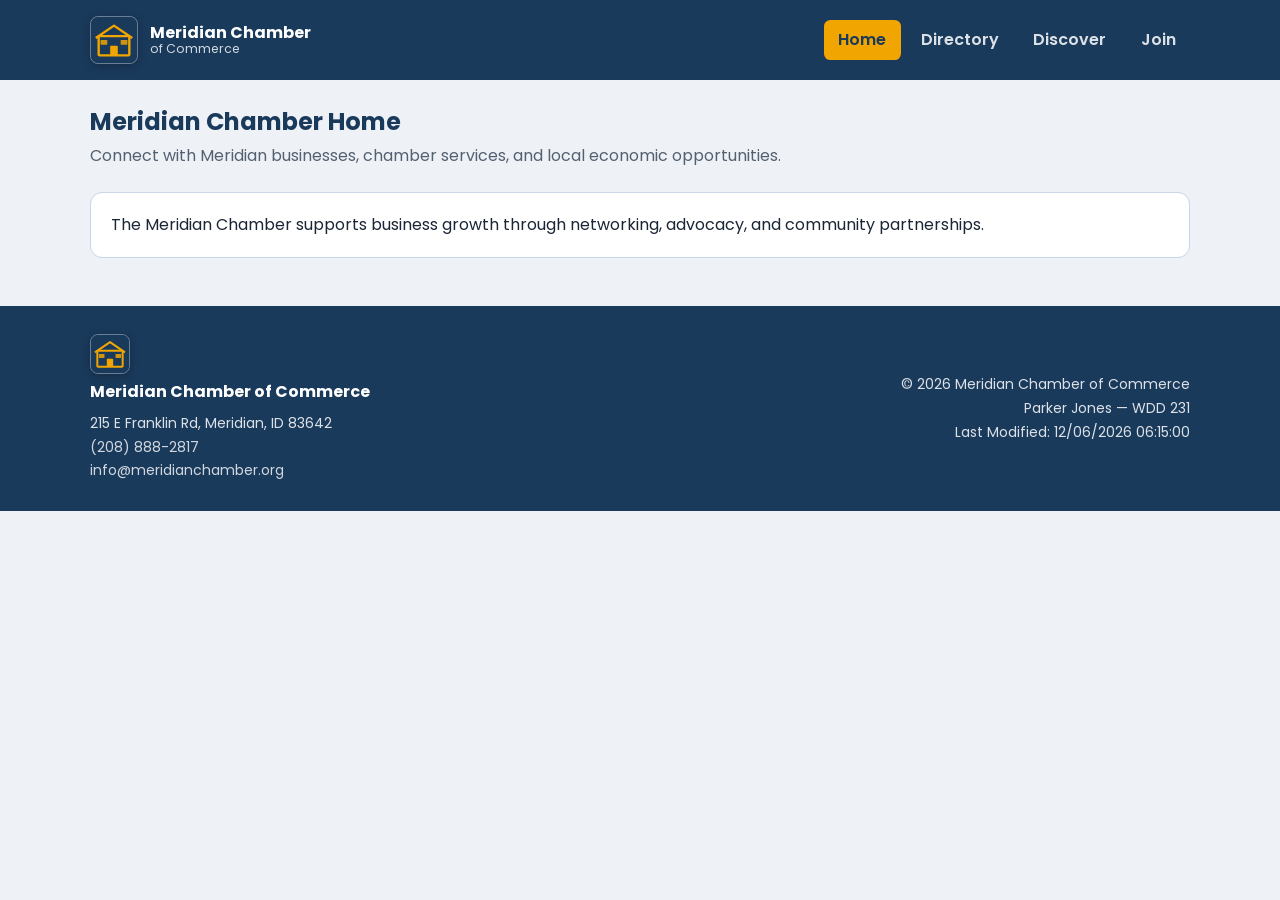
==== chamber/index.html @ 74eb2efd "Ready for submission" ====
<!DOCTYPE html>
<html lang="en">
<head>
	<meta charset="UTF-8">
	<meta name="viewport" content="width=device-width, initial-scale=1.0">
	<meta name="description" content="Meridian Chamber of Commerce home page for local business support, resources, and community engagement.">
	<meta name="author" content="Parker Jones">
	<title>Home | Meridian Chamber of Commerce</title>
	<link rel="icon" href="images/chamber-logo.svg" type="image/svg+xml">
	<link rel="preconnect" href="https://fonts.googleapis.com">
	<link rel="preconnect" href="https://fonts.gstatic.com" crossorigin>
	<link href="https://fonts.googleapis.com/css2?family=Poppins:wght@400;600;700&display=swap" rel="stylesheet">
	<link rel="stylesheet" href="styles/normalize.css">
	<link rel="stylesheet" href="styles/small.css">
	<link rel="stylesheet" href="styles/larger.css">
	<script src="scripts/navigation.js" defer></script>
	<script src="scripts/date.js" defer></script>
</head>
<body>
	<header>
		<div class="wrapper header-bar">
			<div class="brand">
				<img src="images/chamber-logo.svg" alt="Meridian Chamber of Commerce logo" width="48" height="48">
				<div class="brand-text">
					<span class="brand-name">Meridian Chamber</span>
					<span class="brand-sub">of Commerce</span>
				</div>
			</div>
			<button id="menuButton" aria-expanded="false" aria-controls="primaryNav" aria-label="Open site navigation">&#9776;</button>
			<nav aria-label="Primary navigation">
				<ul id="primaryNav">
					<li><a href="index.html" class="active">Home</a></li>
					<li><a href="directory.html">Directory</a></li>
					<li><a href="discover.html">Discover</a></li>
					<li><a href="join.html">Join</a></li>
				</ul>
			</nav>
		</div>
	</header>

	<main class="wrapper">
		<section class="directory-intro">
			<h1>Meridian Chamber Home</h1>
			<p>Connect with Meridian businesses, chamber services, and local economic opportunities.</p>
		</section>

		<section class="content-panel">
			<p>The Meridian Chamber supports business growth through networking, advocacy, and community partnerships.</p>
		</section>
	</main>

	<footer>
		<div class="wrapper footer-content">
			<div class="footer-chamber">
				<img src="images/chamber-logo.svg" alt="Meridian Chamber of Commerce" width="40" height="40">
				<p class="footer-chamber-name">Meridian Chamber of Commerce</p>
				<address>
					<p>215 E Franklin Rd, Meridian, ID 83642</p>
					<p><a href="tel:+12088882817">(208) 888-2817</a></p>
					<p><a href="mailto:info@meridianchamber.org">info@meridianchamber.org</a></p>
				</address>
			</div>

			<div class="footer-meta">
				<p>&copy; <span id="currentyear"></span> Meridian Chamber of Commerce</p>
				<p>Parker Jones &mdash; WDD 231</p>
				<p id="lastModified"></p>
			</div>
		</div>
	</footer>
</body>
</html>
---- chamber/styles/small.css ----
/* Chamber base styles */

/* Color variables */
:root {
	--color-bg:        #eef2f7;
	--color-surface:   #ffffff;
	--color-text:      #1a2535;
	--color-muted:     #546070;
	--color-primary:   #1a3a5c;   /* dark navy  */
	--color-secondary: #2e6da4;   /* medium blue */
	--color-accent:    #f0a500;   /* gold        */
	--color-accent-bg: #fff8e6;
	--color-border:    #c8d6e5;
	--color-silver:    #44576c;
	--color-gold-text: #7a5600;
	--color-white:     #ffffff;
	--color-white-85:  #ffffffd9;
	--color-white-80:  #ffffffcc;
	--color-white-40:  #ffffff66;
	--color-white-35:  #ffffff59;
	--color-white-10:  #ffffff1a;
	--color-black-25:  #00000040;
}

/* Base styles */
body {
	font-family: "Poppins", Arial, sans-serif;
	color: var(--color-text);
	background-color: var(--color-bg);
	line-height: 1.5;
}

a {
	color: var(--color-secondary);
}

a:hover,
a:focus-visible {
	color: var(--color-primary);
}

.wrapper {
	width: min(1100px, 100% - 2rem);
	margin-inline: auto;
}

/* Header */
header {
	background: var(--color-primary);
	color: var(--color-white);
	position: sticky;
	top: 0;
	z-index: 10;
}

.header-bar {
	display: flex;
	align-items: center;
	justify-content: space-between;
	gap: 1rem;
	padding: 0.75rem 0;
}

/* Brand */
.brand {
	display: flex;
	align-items: center;
	gap: 0.75rem;
	color: inherit;
	text-decoration: none;
}

.brand img {
	width: 48px;
	height: 48px;
	flex-shrink: 0;
	border: 1px solid var(--color-white-35);
	border-radius: 0.5rem;
	box-shadow: 0 2px 8px var(--color-black-25);
}

.brand-text {
	display: flex;
	flex-direction: column;
	line-height: 1.2;
}

.brand-name {
	font-weight: 700;
	font-size: 1rem;
}

.brand-sub {
	font-size: 0.78rem;
	opacity: 0.8;
}

/* Menu button */
#menuButton {
	border: 1px solid var(--color-white-40);
	background: #00000000;
	color: var(--color-white);
	font-size: 1.25rem;
	width: 44px;
	height: 44px;
	border-radius: 0.5rem;
	cursor: pointer;
	flex-shrink: 0;
}

/* Navigation */
nav ul {
	display: none;
	flex-direction: column;
	background: var(--color-primary);
}

nav ul.open {
	display: flex;
}

nav a {
	display: block;
	text-decoration: none;
	padding: 0.75rem 1rem;
	font-weight: 600;
	color: var(--color-white-85);
	border-top: 1px solid var(--color-white-10);
}

nav a:hover,
nav a:focus-visible {
	background: var(--color-secondary);
	color: var(--color-white);
}

nav a.active {
	background: var(--color-accent);
	color: var(--color-primary);
}

/* Main */
main {
	padding-block: 1.5rem 3rem;
}

h1,
h2,
h3 {
	color: var(--color-primary);
}

/* Directory intro */
.directory-intro {
	margin-bottom: 1.5rem;
}

.directory-intro h1 {
	margin-bottom: 0.25rem;
}

.directory-intro p {
	color: var(--color-muted);
	margin-bottom: 1rem;
}

/* Content panel */
.content-panel {
	background: var(--color-surface);
	border: 1px solid var(--color-border);
	border-radius: 0.75rem;
	padding: 1.25rem;
}

.content-panel h2 {
	margin: 0 0 0.75rem;
}

.content-panel p {
	margin: 0;
}

.content-panel p + p {
	margin-top: 0.75rem;
}

/* View toggle */
.view-toggle {
	display: flex;
	gap: 0.5rem;
}

.view-toggle button {
	display: inline-flex;
	align-items: center;
	gap: 0.4rem;
	padding: 0.45rem 1rem;
	border: 2px solid var(--color-primary);
	border-radius: 0.4rem;
	background: var(--color-surface);
	color: var(--color-primary);
	font-weight: 600;
	font-size: 0.875rem;
}

.view-toggle button:hover,
.view-toggle button:focus-visible {
	background: var(--color-bg);
}

.view-toggle button.active {
	background: var(--color-primary);
	color: var(--color-white);
}

/* Grid view */
#memberCards.grid-view {
	display: grid;
	grid-template-columns: 1fr;
	gap: 1.25rem;
}

.member-card {
	background: var(--color-surface);
	border: 1px solid var(--color-border);
	border-radius: 0.75rem;
	padding: 1.25rem;
	display: flex;
	flex-direction: column;
	gap: 0.4rem;
}

.member-card img {
	width: 100%;
	height: 130px;
	object-fit: contain;
	border-radius: 0.5rem;
	border: 1px solid var(--color-border);
	background: #f4f7fb;
	padding: 0.75rem;
	margin-bottom: 0.4rem;
}

.member-card h3 {
	font-size: 1rem;
	margin: 0;
}

.member-address,
.member-phone {
	font-size: 0.875rem;
	color: var(--color-muted);
	margin: 0;
}

.member-card a {
	font-size: 0.875rem;
	word-break: break-all;
}

.member-desc {
	font-size: 0.8rem;
	color: var(--color-muted);
	margin: 0;
	line-height: 1.4;
}

/* Membership badge */
.membership-badge {
	display: inline-block;
	padding: 0.2rem 0.65rem;
	border-radius: 999px;
	font-size: 0.72rem;
	font-weight: 700;
	text-transform: uppercase;
	letter-spacing: 0.06em;
	align-self: flex-start;
	margin-top: auto;
	padding-top: 0.75rem;
}

.level-1 {
	background: #e8f5e9;
	color: #2b6b2f;
	border: 1px solid #a5d6a7;
}

.level-2 {
	background: #eceff3;
	color: var(--color-silver);
	border: 1px solid var(--color-silver);
}

.level-3 {
	background: var(--color-accent-bg);
	color: var(--color-gold-text);
	border: 1px solid #deb94a;
}

/* List view */
#memberCards.list-view {
	display: flex;
	flex-direction: column;
	gap: 0.6rem;
}

#memberCards.list-view .member-card {
	flex-direction: row;
	align-items: center;
	flex-wrap: wrap;
	gap: 0.75rem 1.25rem;
	padding: 0.875rem 1rem;
	border-radius: 0.5rem;
}

#memberCards.list-view .member-card img {
	display: none;
}

#memberCards.list-view .member-card h3 {
	flex: 1 1 160px;
	font-size: 0.95rem;
}

#memberCards.list-view .member-address,
#memberCards.list-view .member-phone {
	flex: 1 1 140px;
}

#memberCards.list-view .member-card a {
	flex: 1 1 140px;
}

#memberCards.list-view .membership-badge {
	align-self: center;
	margin-top: 0;
	padding-top: 0.2rem;
}

/* Load error */
.load-error {
	color: #b00020;
	font-weight: 600;
	padding: 1rem;
}

/* Footer */
footer {
	background: var(--color-primary);
	color: var(--color-white-85);
}

.footer-content {
	padding: 1.75rem 0;
	display: grid;
	gap: 1.25rem;
	text-align: center;
}

.footer-chamber {
	display: flex;
	flex-direction: column;
	align-items: center;
	gap: 0.4rem;
}

.footer-chamber img {
	filter: none;
	opacity: 1;
	border: 1px solid var(--color-white-35);
	border-radius: 0.5rem;
	box-shadow: 0 2px 8px var(--color-black-25);
}

.footer-chamber-name {
	font-weight: 700;
	color: var(--color-white);
	margin: 0;
}

footer address p {
	margin: 0.15rem 0;
	font-size: 0.875rem;
}

footer a {
	color: var(--color-white-80);
	text-decoration: none;
}

footer a:hover,
footer a:focus-visible {
	color: var(--color-accent);
}

.footer-meta {
	font-size: 0.875rem;
	display: flex;
	flex-direction: column;
	gap: 0.2rem;
}

.footer-meta p {
	margin: 0;
}
---- chamber/styles/larger.css ----
/* Chamber wider-screen styles */

@media (min-width: 48rem) {

	/* Desktop navigation */
	#menuButton {
		display: none;
	}

	nav ul,
	nav ul.open {
		display: flex;
		flex-direction: row;
		gap: 0.35rem;
		align-items: center;
	}

	nav a {
		border-top: none;
		border-radius: 0.4rem;
		padding: 0.5rem 0.9rem;
	}

	.header-bar {
		padding: 1rem 0;
	}

	/* Two-column grid */
	#memberCards.grid-view {
		grid-template-columns: repeat(2, 1fr);
	}

	/* Footer layout */
	.footer-content {
		grid-template-columns: 1fr 1fr;
		text-align: left;
		align-items: start;
	}

	.footer-chamber {
		align-items: flex-start;
	}

	.footer-meta {
		text-align: right;
		justify-self: end;
		align-self: center;
	}
}

@media (min-width: 64rem) {

	/* Three-column grid */
	#memberCards.grid-view {
		grid-template-columns: repeat(3, 1fr);
	}
}
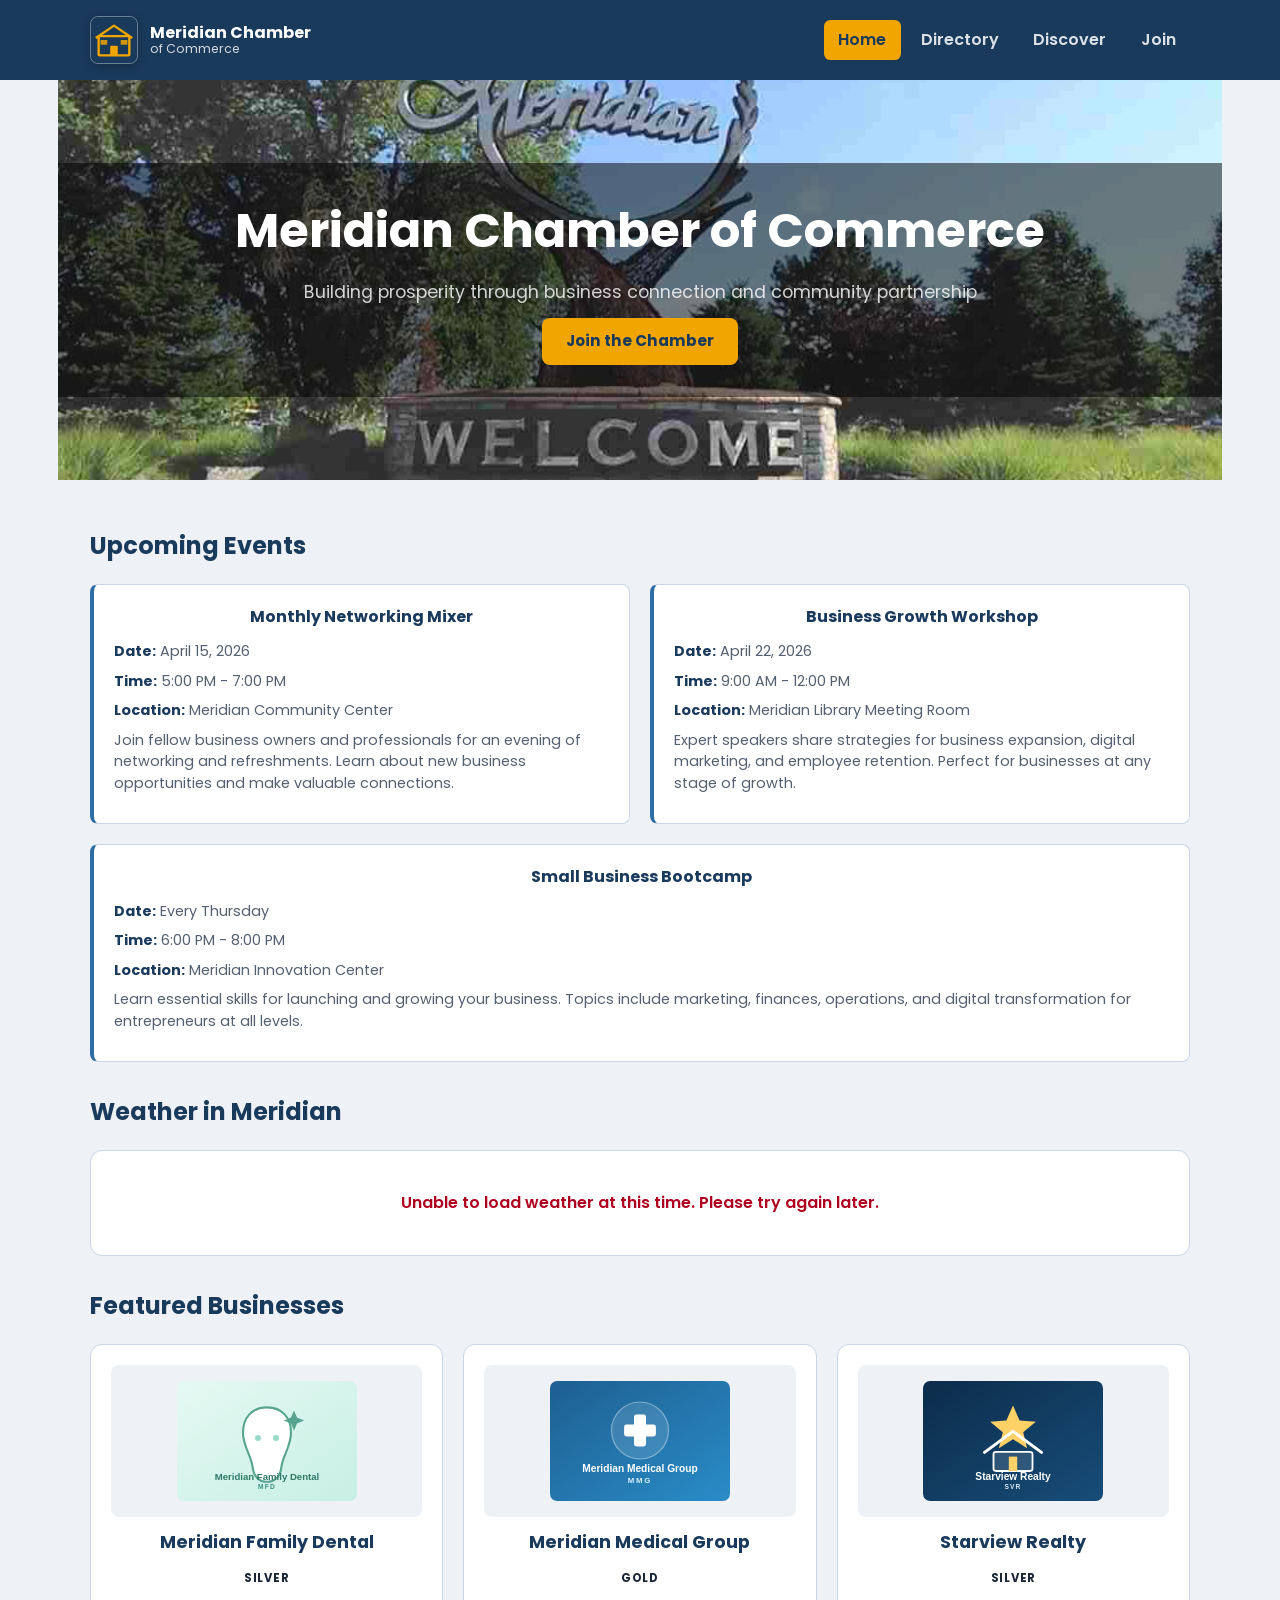
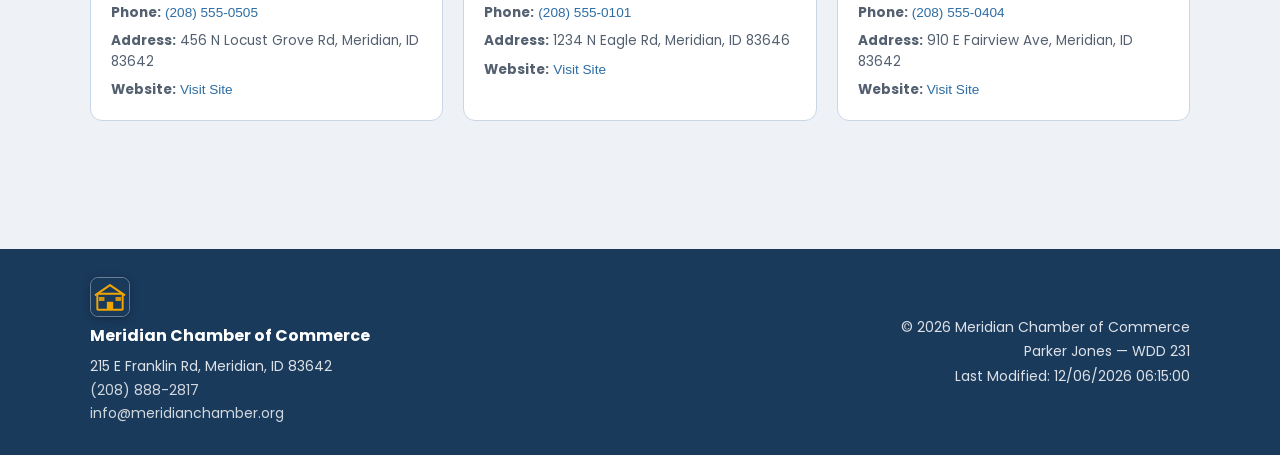
==== commit 059f1f71: "Chamber project ready for upload and audit checks" ====
--- a/chamber/index.html
+++ b/chamber/index.html
@@ -3,8 +3,14 @@
 <head>
 	<meta charset="UTF-8">
 	<meta name="viewport" content="width=device-width, initial-scale=1.0">
-	<meta name="description" content="Meridian Chamber of Commerce home page for local business support, resources, and community engagement.">
+	<meta name="description" content="Welcome to the Meridian Chamber of Commerce. Discover local opportunities, connect with businesses, and stay updated with events and weather in Meridian, Idaho.">
 	<meta name="author" content="Parker Jones">
+
+	<meta property="og:title" content="Home | Meridian Chamber of Commerce">
+	<meta property="og:description" content="Welcome to the Meridian Chamber of Commerce. Discover local opportunities, connect with businesses, and stay updated with events and weather.">
+	<meta property="og:image" content="https://aparkerjones.github.io/wdd231/chamber/images/chamber-og.jpg">
+	<meta property="og:url" content="https://aparkerjones.github.io/wdd231/chamber/index.html">
+
 	<title>Home | Meridian Chamber of Commerce</title>
 	<link rel="icon" href="images/chamber-logo.svg" type="image/svg+xml">
 	<link rel="preconnect" href="https://fonts.googleapis.com">
@@ -15,6 +21,7 @@
 	<link rel="stylesheet" href="styles/larger.css">
 	<script src="scripts/navigation.js" defer></script>
 	<script src="scripts/date.js" defer></script>
+	<script src="scripts/home.js" defer></script>
 </head>
 <body>
 	<header>
@@ -39,18 +46,69 @@
 	</header>
 
 	<main class="wrapper">
-		<section class="directory-intro">
-			<h1>Meridian Chamber Home</h1>
-			<p>Connect with Meridian businesses, chamber services, and local economic opportunities.</p>
+		<!-- Hero Image -->
+		<section class="hero" aria-label="Welcome banner">
+			<img src="images/chamber-og.jpg" alt="Meridian, Idaho community" class="hero-image">
+			<div class="hero-content">
+				<h1>Meridian Chamber of Commerce</h1>
+				<p>Building prosperity through business connection and community partnership</p>
+				<a href="join.html" class="cta-button">Join the Chamber</a>
+			</div>
 		</section>
 
-		<section class="content-panel">
-			<p>The Meridian Chamber supports business growth through networking, advocacy, and community partnerships.</p>
+		<!-- Current Events -->
+		<section class="events" aria-label="Upcoming events">
+			<h2>Upcoming Events</h2>
+			<div id="eventsList" class="events-list">
+				<article class="event-card">
+					<h3>Monthly Networking Mixer</h3>
+					<p><strong>Date:</strong> April 15, 2026</p>
+					<p><strong>Time:</strong> 5:00 PM - 7:00 PM</p>
+					<p><strong>Location:</strong> Meridian Community Center</p>
+					<p>Join fellow business owners and professionals for an evening of networking and refreshments. Learn about new business opportunities and make valuable connections.</p>
+				</article>
+				<article class="event-card">
+					<h3>Business Growth Workshop</h3>
+					<p><strong>Date:</strong> April 22, 2026</p>
+					<p><strong>Time:</strong> 9:00 AM - 12:00 PM</p>
+					<p><strong>Location:</strong> Meridian Library Meeting Room</p>
+					<p>Expert speakers share strategies for business expansion, digital marketing, and employee retention. Perfect for businesses at any stage of growth.</p>
+				</article>
+				<article class="event-card">
+					<h3>Small Business Bootcamp</h3>
+					<p><strong>Date:</strong> Every Thursday</p>
+					<p><strong>Time:</strong> 6:00 PM - 8:00 PM</p>
+					<p><strong>Location:</strong> Meridian Innovation Center</p>
+					<p>Learn essential skills for launching and growing your business. Topics include marketing, finances, operations, and digital transformation for entrepreneurs at all levels.</p>
+				</article>
+			</div>
+		</section>
+
+		<!-- Weather -->
+		<section class="weather" aria-label="Weather forecast">
+			<h2>Weather in Meridian</h2>
+			<div id="weatherContainer" class="weather-content">
+				<div class="current-weather">
+					<p class="loading">Loading weather data...</p>
+				</div>
+				<div id="forecastContainer" class="forecast" aria-label="3-day forecast">
+				<!-- Generated by JavaScript -->
+				</div>
+			</div>
+		</section>
+
+		<!-- Spotlights -->
+		<section class="spotlights" aria-label="Featured business members">
+			<h2>Featured Businesses</h2>
+			<div id="spotlightCards" class="spotlight-grid">
+				<!-- Generated by JavaScript -->
+			</div>
 		</section>
 	</main>
 
 	<footer>
 		<div class="wrapper footer-content">
+
 			<div class="footer-chamber">
 				<img src="images/chamber-logo.svg" alt="Meridian Chamber of Commerce" width="40" height="40">
 				<p class="footer-chamber-name">Meridian Chamber of Commerce</p>
@@ -66,6 +124,7 @@
 				<p>Parker Jones &mdash; WDD 231</p>
 				<p id="lastModified"></p>
 			</div>
+
 		</div>
 	</footer>
 </body>
--- a/chamber/styles/small.css
+++ b/chamber/styles/small.css
@@ -344,10 +344,303 @@
 	padding: 1rem;
 }
 
+/* Hero */
+.hero {
+	position: relative;
+	margin: -1.5rem -2rem 2rem;
+	overflow: hidden;
+	height: 250px;
+	display: flex;
+	align-items: center;
+	justify-content: center;
+}
+
+.hero-image {
+	position: absolute;
+	width: 100%;
+	height: 100%;
+	object-fit: cover;
+	z-index: 0;
+}
+
+.hero-content {
+	position: relative;
+	z-index: 1;
+	background: rgba(0, 0, 0, 0.5);
+	padding: 2rem 1.25rem;
+	text-align: center;
+	color: var(--color-white);
+	width: 100%;
+	display: flex;
+	flex-direction: column;
+	gap: 0.75rem;
+	align-items: center;
+}
+
+.hero h1 {
+	color: var(--color-white);
+	font-size: 1.75rem;
+	margin: 0;
+}
+
+.hero-content p {
+	color: var(--color-white-80);
+	margin: 0;
+	font-size: 0.95rem;
+}
+
+/* CTA Button */
+.cta-button {
+	display: inline-block;
+	padding: 0.75rem 1.5rem;
+	background: var(--color-accent);
+	color: var(--color-primary);
+	text-decoration: none;
+	border-radius: 0.5rem;
+	font-weight: 700;
+	font-size: 0.95rem;
+	transition: all 0.3s ease;
+}
+
+.cta-button:hover,
+.cta-button:focus-visible {
+	background: #e6920d;
+	transform: scale(1.05);
+}
+
+/* Events */
+.events {
+	margin-bottom: 2rem;
+}
+
+.events h2 {
+	margin-bottom: 1.25rem;
+}
+
+.events-list {
+	display: flex;
+	flex-direction: column;
+	gap: 1rem;
+}
+
+.event-card {
+	background: var(--color-surface);
+	border: 1px solid var(--color-border);
+	border-left: 4px solid var(--color-secondary);
+	border-radius: 0.5rem;
+	padding: 1.25rem;
+}
+
+.event-card h3 {
+	margin: 0 0 0.75rem;
+	font-size: 1rem;
+	color: var(--color-primary);
+	text-align: center;
+}
+
+.event-card p {
+	margin: 0.5rem 0;
+	color: var(--color-muted);
+	font-size: 0.9rem;
+}
+
+.event-card strong {
+	color: var(--color-primary);
+}
+
+/* Weather */
+.weather {
+	margin-bottom: 2rem;
+}
+
+.weather h2 {
+	margin-bottom: 1.25rem;
+}
+
+.weather-content {
+	background: var(--color-surface);
+	border: 1px solid var(--color-border);
+	border-radius: 0.75rem;
+	padding: 1.5rem;
+}
+
+.current-weather-content {
+	display: flex;
+	align-items: center;
+	gap: 1.5rem;
+	margin-bottom: 1.5rem;
+	padding-bottom: 1.5rem;
+	border-bottom: 2px solid var(--color-border);
+}
+
+.weather-icon-container {
+	flex-shrink: 0;
+}
+
+.weather-icon {
+	width: 80px;
+	height: 80px;
+	filter: drop-shadow(0 2px 4px var(--color-black-25));
+}
+
+.weather-info {
+	flex: 1;
+}
+
+.temperature {
+	margin: 0;
+	font-size: 2rem;
+	font-weight: 700;
+	color: var(--color-primary);
+	line-height: 1;
+}
+
+.description {
+	margin: 0.5rem 0 0;
+	color: var(--color-muted);
+	font-size: 1rem;
+}
+
+/* Forecast Grid */
+.forecast {
+	display: grid;
+	grid-template-columns: 1fr;
+	gap: 1rem;
+}
+
+.forecast-day {
+	background: var(--color-bg);
+	border: 1px solid var(--color-border);
+	border-radius: 0.5rem;
+	padding: 1rem;
+	text-align: center;
+}
+
+.forecast-day h4 {
+	margin: 0 0 0.75rem;
+	color: var(--color-primary);
+	font-size: 0.9rem;
+}
+
+.forecast-icon {
+	width: 50px;
+	height: 50px;
+	margin-bottom: 0.5rem;
+}
+
+.forecast-description {
+	color: var(--color-muted);
+	font-size: 0.85rem;
+	margin: 0.5rem 0;
+}
+
+.forecast-temp {
+	margin: 0.75rem 0 0;
+	font-size: 0.95rem;
+	color: var(--color-primary);
+}
+
+.min-temp {
+	color: var(--color-muted);
+	font-weight: normal;
+}
+
+.loading,
+.error {
+	text-align: center;
+	color: var(--color-muted);
+	padding: 1rem;
+}
+
+.error {
+	color: #b00020;
+	font-weight: 600;
+}
+
+/* Spotlights */
+.spotlights {
+	margin-bottom: 2rem;
+}
+
+.spotlights h2 {
+	margin-bottom: 1.25rem;
+}
+
+.spotlight-grid {
+	display: grid;
+	grid-template-columns: 1fr;
+	gap: 1.25rem;
+}
+
+.spotlight-card {
+	background: var(--color-surface);
+	border: 1px solid var(--color-border);
+	border-radius: 0.75rem;
+	padding: 1.25rem;
+	display: flex;
+	flex-direction: column;
+	gap: 0.75rem;
+	text-align: center;
+}
+
+.spotlight-image-container {
+	display: flex;
+	align-items: center;
+	justify-content: center;
+	background: var(--color-bg);
+	border-radius: 0.5rem;
+	padding: 1rem;
+	min-height: 120px;
+}
+
+.spotlight-image {
+	max-width: 100%;
+	max-height: 120px;
+	width: auto;
+	object-fit: contain;
+}
+
+.spotlight-card h3 {
+	margin: 0;
+	font-size: 1.1rem;
+}
+
+.spotlight-card .membership-badge {
+	align-self: center;
+	margin: 0;
+	padding: 0.2rem 0.65rem;
+}
+
+.spotlight-details {
+	display: flex;
+	flex-direction: column;
+	gap: 0.5rem;
+	text-align: left;
+}
+
+.spotlight-details p {
+	margin: 0;
+	font-size: 0.85rem;
+	color: var(--color-muted);
+}
+
+.spotlight-details a {
+	color: var(--color-secondary);
+	text-decoration: none;
+	font-weight: 500;
+}
+
+.spotlight-details a:hover,
+.spotlight-details a:focus-visible {
+	text-decoration: underline;
+	color: var(--color-primary);
+}
+
 /* Footer */
 footer {
 	background: var(--color-primary);
 	color: var(--color-white-85);
+	margin-top: 3rem;
 }
 
 .footer-content {
@@ -365,6 +658,64 @@
 }
 
 .footer-chamber img {
+	border: 1px solid var(--color-white-35);
+	border-radius: 0.5rem;
+	box-shadow: 0 2px 8px var(--color-black-25);
+}
+
+.footer-chamber-name {
+	font-weight: 700;
+	color: var(--color-white);
+	margin: 0;
+}
+
+footer address p {
+	margin: 0.15rem 0;
+	font-size: 0.875rem;
+}
+
+footer a {
+	color: var(--color-white-80);
+	text-decoration: none;
+}
+
+footer a:hover,
+footer a:focus-visible {
+	color: var(--color-accent);
+}
+
+.footer-meta {
+	font-size: 0.875rem;
+	display: flex;
+	flex-direction: column;
+	gap: 0.2rem;
+}
+
+.footer-meta p {
+	margin: 0;
+}
+
+/* Footer */
+footer {
+	background: var(--color-primary);
+	color: var(--color-white-85);
+}
+
+.footer-content {
+	padding: 1.75rem 0;
+	display: grid;
+	gap: 1.25rem;
+	text-align: center;
+}
+
+.footer-chamber {
+	display: flex;
+	flex-direction: column;
+	align-items: center;
+	gap: 0.4rem;
+}
+
+.footer-chamber img {
 	filter: none;
 	opacity: 1;
 	border: 1px solid var(--color-white-35);
--- a/chamber/styles/larger.css
+++ b/chamber/styles/larger.css
@@ -25,6 +25,54 @@
 		padding: 1rem 0;
 	}
 
+	/* Hero */
+	.hero {
+		height: 350px;
+		margin: -1.5rem -2rem 2.5rem;
+	}
+
+	.hero h1 {
+		font-size: 2.5rem;
+	}
+
+	.hero-content p {
+		font-size: 1.1rem;
+	}
+
+	/* Events */
+	.events-list {
+		display: grid;
+		grid-template-columns: 1fr 1fr;
+		gap: 1.25rem;
+	}
+
+	.event-card:nth-child(3) {
+		grid-column: 1 / -1;
+	}
+
+	/* Weather */
+	.weather-content {
+		display: flex;
+		flex-direction: column;
+	}
+
+	.current-weather-content {
+		border-bottom: 2px solid var(--color-border);
+		padding-bottom: 1.5rem;
+		margin-bottom: 1.5rem;
+	}
+
+	.forecast {
+		display: grid;
+		grid-template-columns: repeat(3, 1fr);
+		gap: 1rem;
+	}
+
+	/* Spotlights */
+	.spotlight-grid {
+		grid-template-columns: repeat(2, 1fr);
+	}
+
 	/* Two-column grid */
 	#memberCards.grid-view {
 		grid-template-columns: repeat(2, 1fr);
@@ -50,6 +98,21 @@
 
 @media (min-width: 64rem) {
 
+	/* Hero */
+	.hero {
+		height: 400px;
+		margin: -1.5rem -2rem 3rem;
+	}
+
+	.hero h1 {
+		font-size: 3rem;
+	}
+
+	/* Spotlights */
+	.spotlight-grid {
+		grid-template-columns: repeat(3, 1fr);
+	}
+
 	/* Three-column grid */
 	#memberCards.grid-view {
 		grid-template-columns: repeat(3, 1fr);
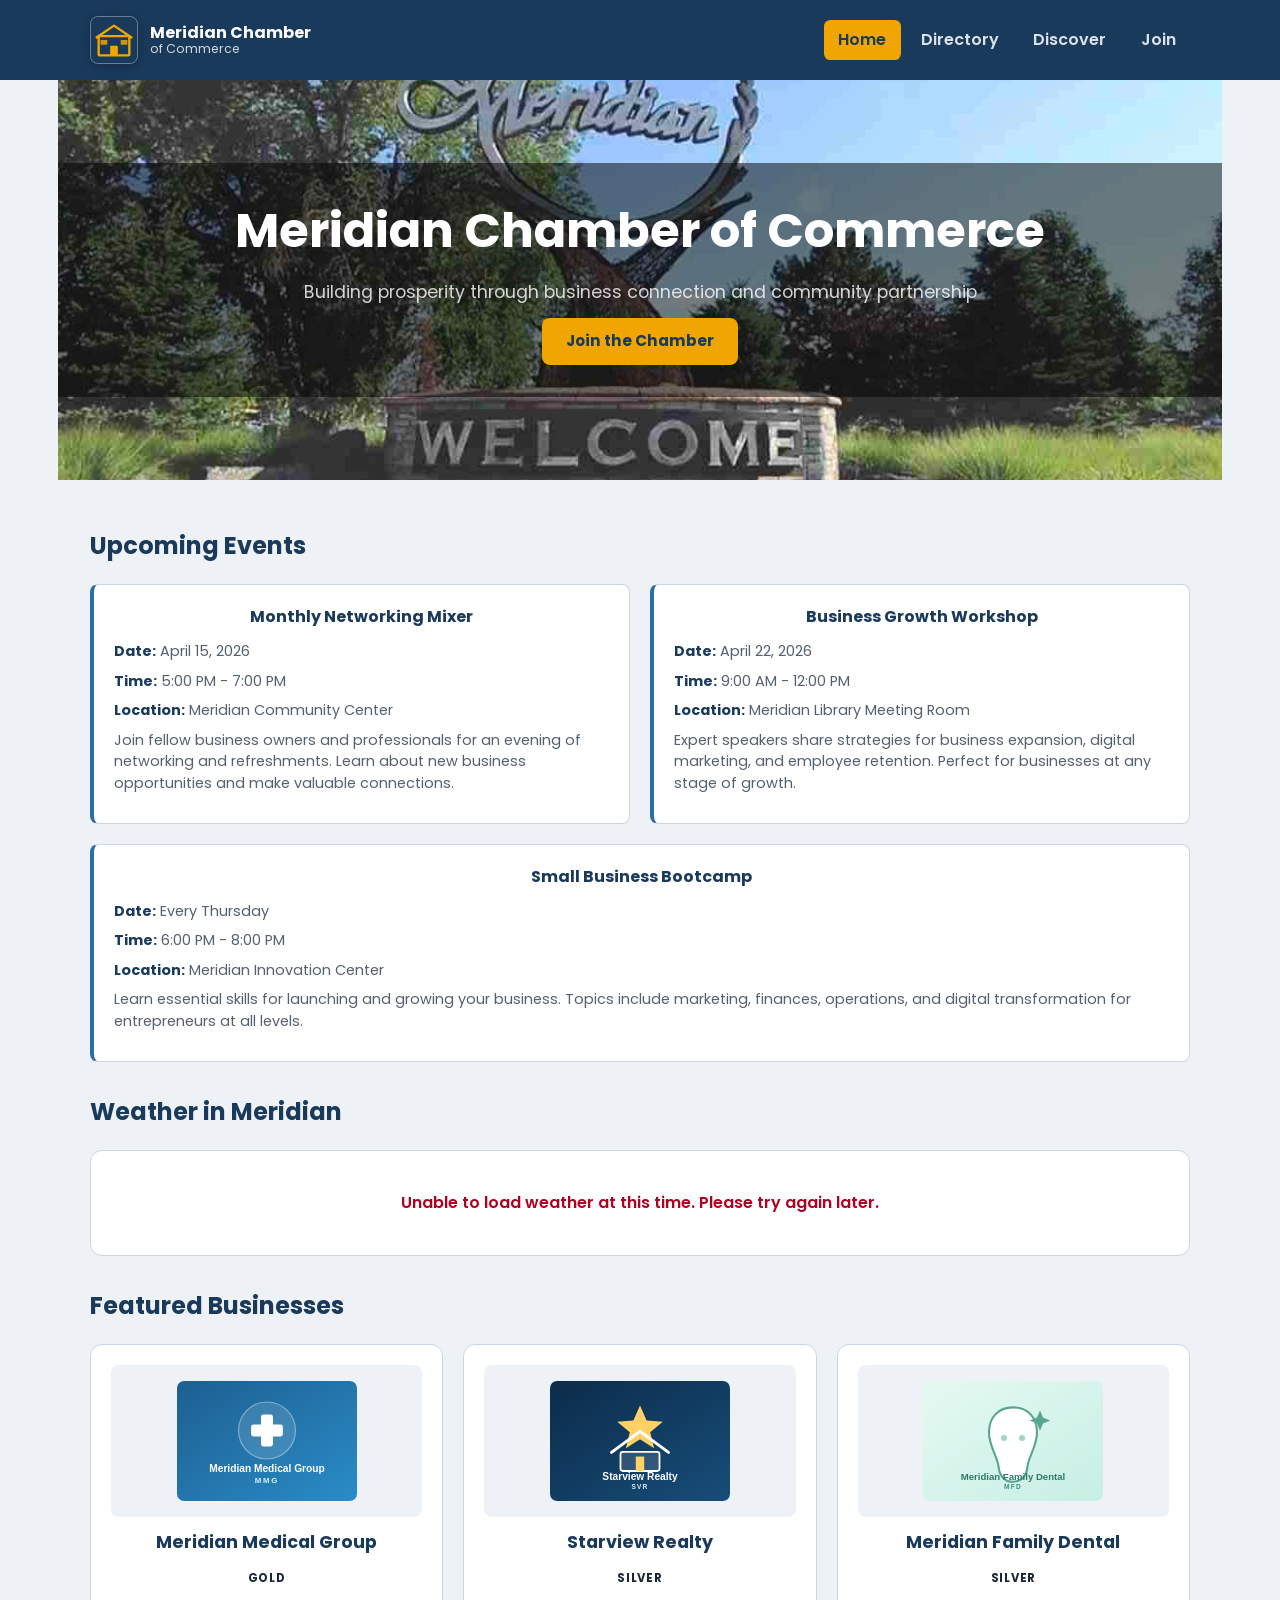
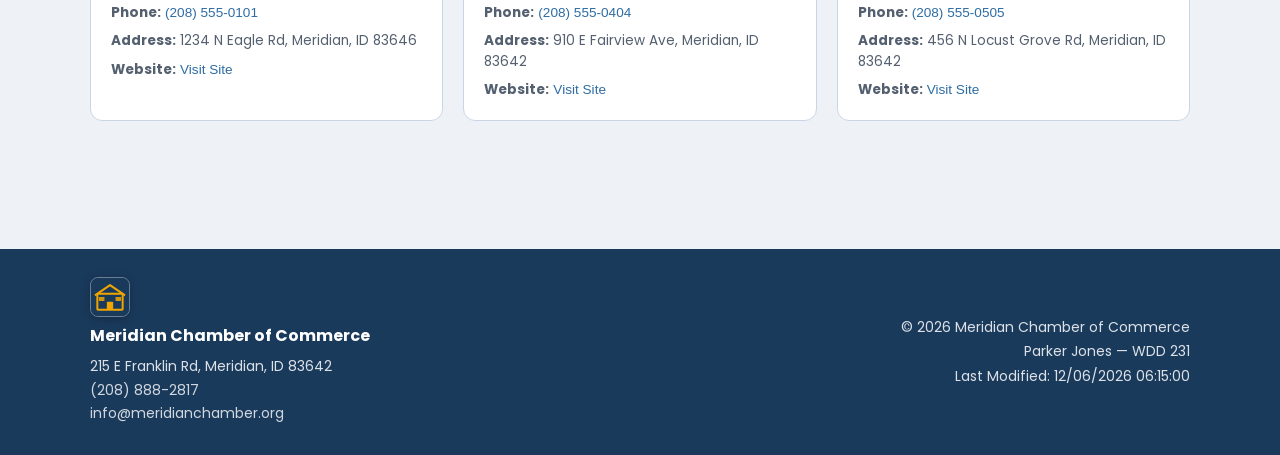
==== commit e886f134: "Added lazy loading to images." ====
--- a/chamber/index.html
+++ b/chamber/index.html
@@ -48,7 +48,7 @@
 	<main class="wrapper">
 		<!-- Hero Image -->
 		<section class="hero" aria-label="Welcome banner">
-			<img src="images/chamber-og.jpg" alt="Meridian, Idaho community" class="hero-image">
+			<img src="images/chamber-og.jpg" alt="Meridian, Idaho community" class="hero-image" loading="lazy">
 			<div class="hero-content">
 				<h1>Meridian Chamber of Commerce</h1>
 				<p>Building prosperity through business connection and community partnership</p>
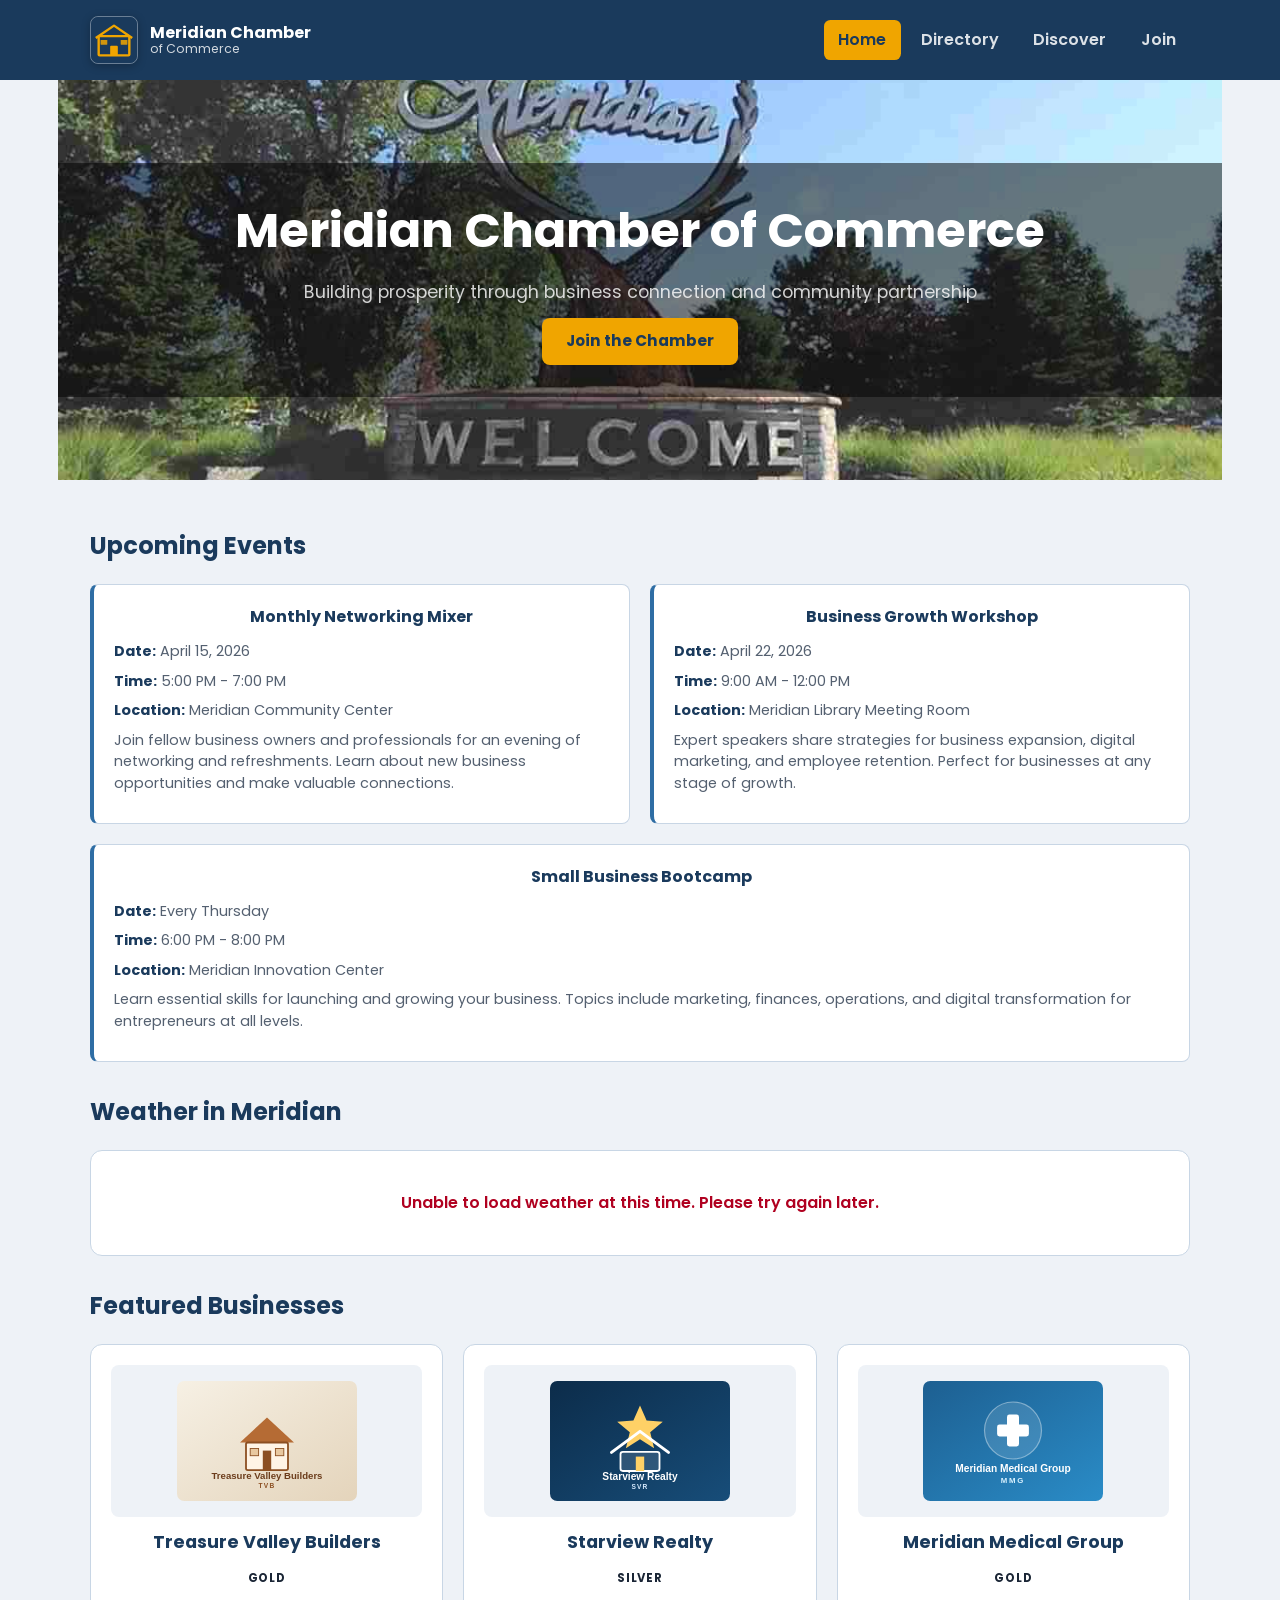
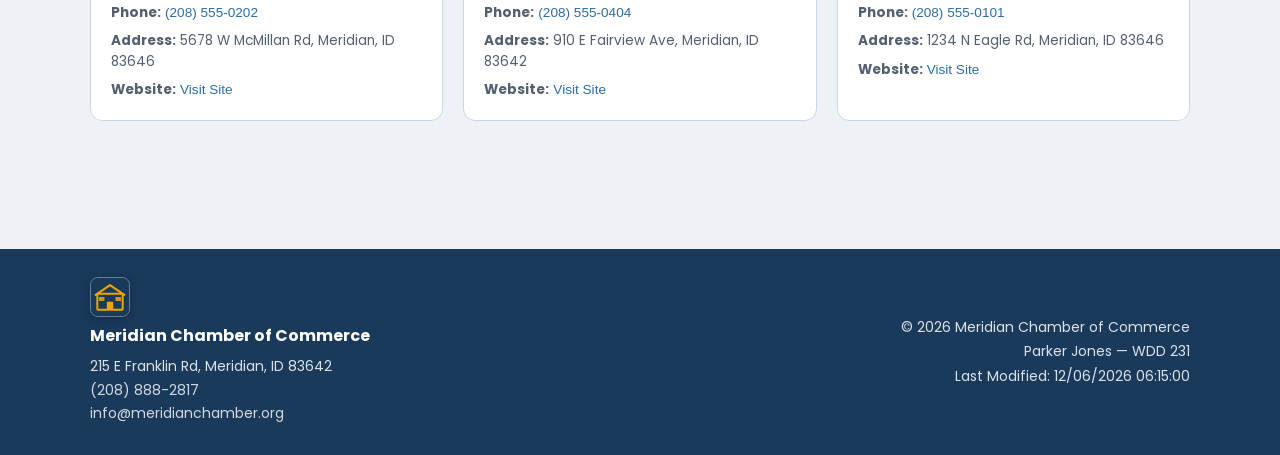
==== commit b6ef77f0: "Cleaned up css" ====
--- a/chamber/index.html
+++ b/chamber/index.html
@@ -91,9 +91,9 @@
 				<div class="current-weather">
 					<p class="loading">Loading weather data...</p>
 				</div>
-				<div id="forecastContainer" class="forecast" aria-label="3-day forecast">
-				<!-- Generated by JavaScript -->
-				</div>
+				<section id="forecastContainer" class="forecast" aria-label="3-day forecast">
+				<!-- JavaScript generated content -->
+				</section>
 			</div>
 		</section>
 
--- a/chamber/styles/small.css
+++ b/chamber/styles/small.css
@@ -9,10 +9,12 @@
 	--color-primary:   #1a3a5c;   /* dark navy  */
 	--color-secondary: #2e6da4;   /* medium blue */
 	--color-accent:    #f0a500;   /* gold        */
+	--color-accent-dark: #e6920d; /* darker gold for hover */
 	--color-accent-bg: #fff8e6;
 	--color-border:    #c8d6e5;
 	--color-silver:    #44576c;
 	--color-gold-text: #7a5600;
+	--color-error:     #b00020;   /* error/danger red */
 	--color-white:     #ffffff;
 	--color-white-85:  #ffffffd9;
 	--color-white-80:  #ffffffcc;
@@ -20,6 +22,10 @@
 	--color-white-35:  #ffffff59;
 	--color-white-10:  #ffffff1a;
 	--color-black-25:  #00000040;
+	--color-success-bg: #e8f5e9;   /* green background */
+	--color-success-text: #2b6b2f; /* green text */
+	--color-success-border: #a5d6a7; /* green border */	--color-silver-bg: #eceff3;    /* silver background */
+	--color-gold-border: #deb94a;  /* gold border */	--color-card-img-bg: #f4f7fb;  /* light card image bg */
 }
 
 /* Base styles */
@@ -98,7 +104,7 @@
 /* Menu button */
 #menuButton {
 	border: 1px solid var(--color-white-40);
-	background: #00000000;
+	background: transparent;
 	color: var(--color-white);
 	font-size: 1.25rem;
 	width: 44px;
@@ -155,6 +161,13 @@
 	margin-bottom: 1.5rem;
 }
 
+.directory-intro h1,
+.events h2,
+.weather h2,
+.spotlights h2 {
+	margin-bottom: 1.25rem;
+}
+
 .directory-intro h1 {
 	margin-bottom: 0.25rem;
 }
@@ -236,7 +249,7 @@
 	object-fit: contain;
 	border-radius: 0.5rem;
 	border: 1px solid var(--color-border);
-	background: #f4f7fb;
+	background: var(--color-card-img-bg);
 	padding: 0.75rem;
 	margin-bottom: 0.4rem;
 }
@@ -280,13 +293,13 @@
 }
 
 .level-1 {
-	background: #e8f5e9;
-	color: #2b6b2f;
-	border: 1px solid #a5d6a7;
+	background: var(--color-success-bg);
+	color: var(--color-success-text);
+	border: 1px solid var(--color-success-border);
 }
 
 .level-2 {
-	background: #eceff3;
+	background: var(--color-silver-bg);
 	color: var(--color-silver);
 	border: 1px solid var(--color-silver);
 }
@@ -294,7 +307,7 @@
 .level-3 {
 	background: var(--color-accent-bg);
 	color: var(--color-gold-text);
-	border: 1px solid #deb94a;
+	border: 1px solid var(--color-gold-border);
 }
 
 /* List view */
@@ -337,14 +350,23 @@
 	padding-top: 0.2rem;
 }
 
-/* Load error */
-.load-error {
-	color: #b00020;
+/* Load error & Loading messages */
+.load-error,
+.loading,
+.error {
+	text-align: center;
+	padding: 1rem;
+}
+
+.load-error,
+.error {
+	color: var(--color-error);
 	font-weight: 600;
-	padding: 1rem;
-}
-
-/* Hero */
+}
+
+.loading {
+	color: var(--color-muted);
+}
 .hero {
 	position: relative;
 	margin: -1.5rem -2rem 2rem;
@@ -404,17 +426,13 @@
 
 .cta-button:hover,
 .cta-button:focus-visible {
-	background: #e6920d;
+	background: var(--color-accent-dark);
 	transform: scale(1.05);
 }
 
 /* Events */
 .events {
 	margin-bottom: 2rem;
-}
-
-.events h2 {
-	margin-bottom: 1.25rem;
 }
 
 .events-list {
@@ -451,10 +469,6 @@
 /* Weather */
 .weather {
 	margin-bottom: 2rem;
-}
-
-.weather h2 {
-	margin-bottom: 1.25rem;
 }
 
 .weather-content {
@@ -545,25 +559,9 @@
 	font-weight: normal;
 }
 
-.loading,
-.error {
-	text-align: center;
-	color: var(--color-muted);
-	padding: 1rem;
-}
-
-.error {
-	color: #b00020;
-	font-weight: 600;
-}
-
 /* Spotlights */
 .spotlights {
 	margin-bottom: 2rem;
-}
-
-.spotlights h2 {
-	margin-bottom: 1.25rem;
 }
 
 .spotlight-grid {
@@ -694,63 +692,3 @@
 .footer-meta p {
 	margin: 0;
 }
-
-/* Footer */
-footer {
-	background: var(--color-primary);
-	color: var(--color-white-85);
-}
-
-.footer-content {
-	padding: 1.75rem 0;
-	display: grid;
-	gap: 1.25rem;
-	text-align: center;
-}
-
-.footer-chamber {
-	display: flex;
-	flex-direction: column;
-	align-items: center;
-	gap: 0.4rem;
-}
-
-.footer-chamber img {
-	filter: none;
-	opacity: 1;
-	border: 1px solid var(--color-white-35);
-	border-radius: 0.5rem;
-	box-shadow: 0 2px 8px var(--color-black-25);
-}
-
-.footer-chamber-name {
-	font-weight: 700;
-	color: var(--color-white);
-	margin: 0;
-}
-
-footer address p {
-	margin: 0.15rem 0;
-	font-size: 0.875rem;
-}
-
-footer a {
-	color: var(--color-white-80);
-	text-decoration: none;
-}
-
-footer a:hover,
-footer a:focus-visible {
-	color: var(--color-accent);
-}
-
-.footer-meta {
-	font-size: 0.875rem;
-	display: flex;
-	flex-direction: column;
-	gap: 0.2rem;
-}
-
-.footer-meta p {
-	margin: 0;
-}
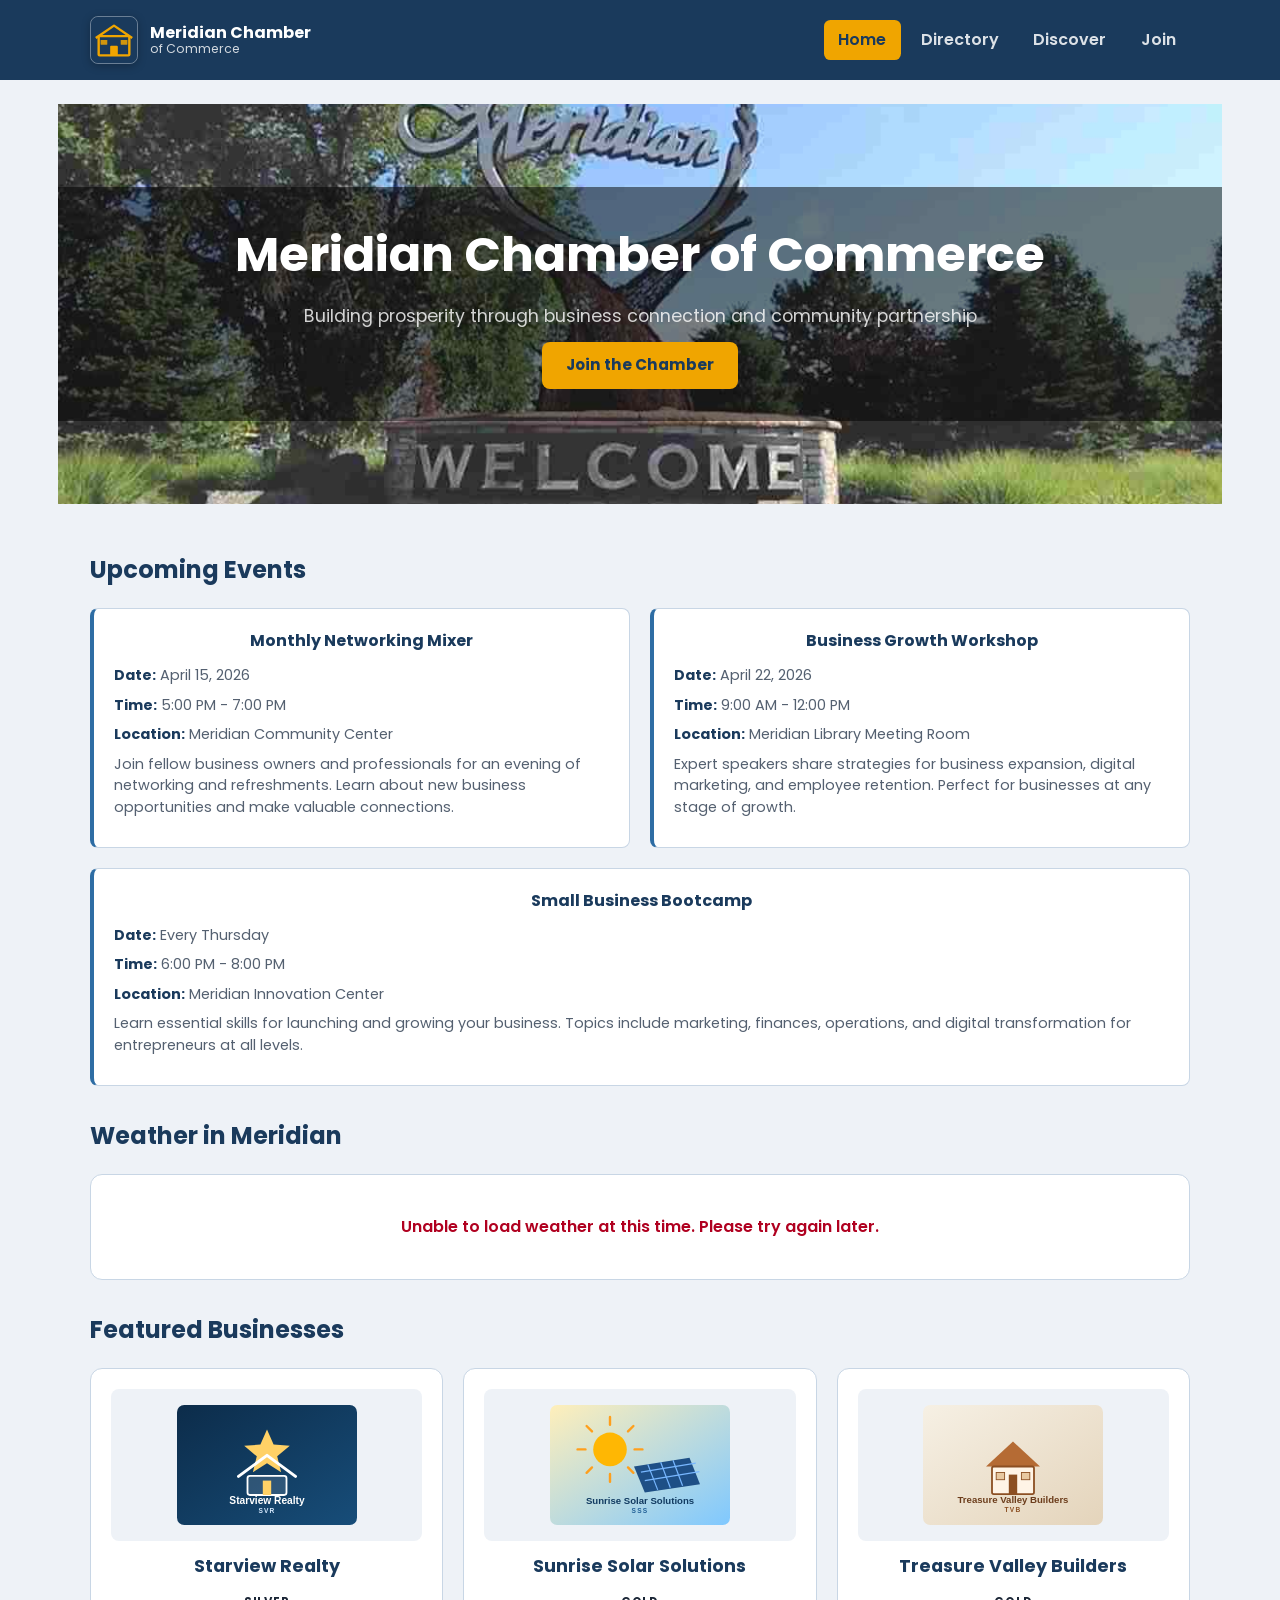
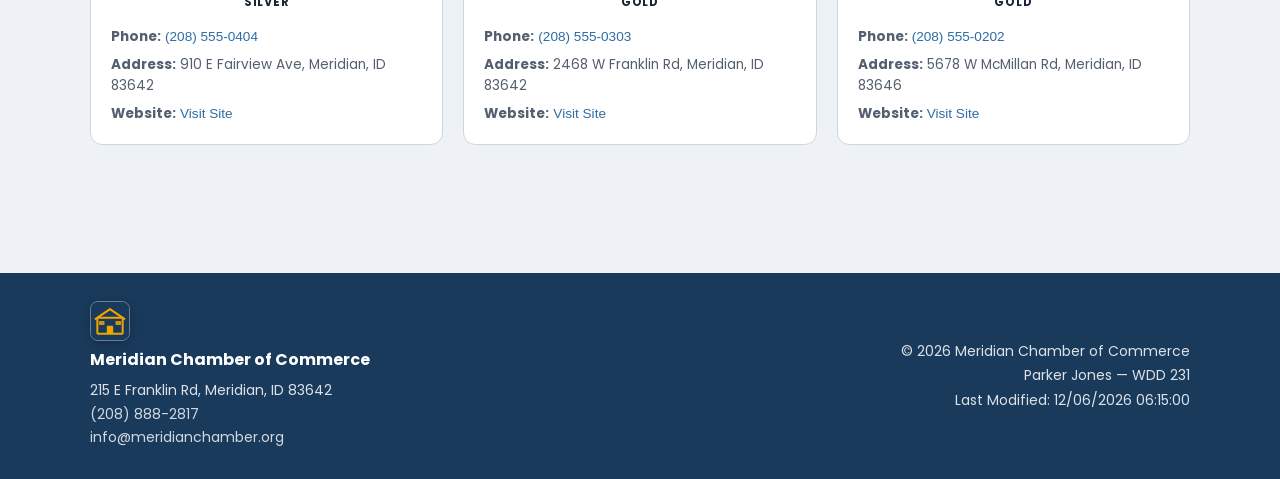
==== commit 279e63ea: "Created join page ready for testing. Also corrected home page issues." ====
--- a/chamber/index.html
+++ b/chamber/index.html
@@ -10,6 +10,30 @@
 	<meta property="og:description" content="Welcome to the Meridian Chamber of Commerce. Discover local opportunities, connect with businesses, and stay updated with events and weather.">
 	<meta property="og:image" content="https://aparkerjones.github.io/wdd231/chamber/images/chamber-og.jpg">
 	<meta property="og:url" content="https://aparkerjones.github.io/wdd231/chamber/index.html">
+
+	<script type="application/ld+json">
+	{
+		"@context": "https://schema.org",
+		"@type": "Organization",
+		"name": "Meridian Chamber of Commerce",
+		"description": "Building prosperity through business connection and community partnership",
+		"url": "https://aparkerjones.github.io/wdd231/chamber/index.html",
+		"logo": "https://aparkerjones.github.io/wdd231/chamber/images/chamber-logo.svg",
+		"address": {
+			"@type": "PostalAddress",
+			"streetAddress": "215 E Franklin Rd",
+			"addressLocality": "Meridian",
+			"addressRegion": "ID",
+			"postalCode": "83642"
+		},
+		"contactPoint": {
+			"@type": "ContactPoint",
+			"telephone": "+1-208-888-2817",
+			"contactType": "customer service",
+			"email": "info@meridianchamber.org"
+		}
+	}
+	</script>
 
 	<title>Home | Meridian Chamber of Commerce</title>
 	<link rel="icon" href="images/chamber-logo.svg" type="image/svg+xml">
@@ -48,7 +72,7 @@
 	<main class="wrapper">
 		<!-- Hero Image -->
 		<section class="hero" aria-label="Welcome banner">
-			<img src="images/chamber-og.jpg" alt="Meridian, Idaho community" class="hero-image" loading="lazy">
+			<img src="images/chamber-og.jpg" alt="Meridian, Idaho community" class="hero-image" loading="lazy" width="1200" height="400">
 			<div class="hero-content">
 				<h1>Meridian Chamber of Commerce</h1>
 				<p>Building prosperity through business connection and community partnership</p>
--- a/chamber/styles/small.css
+++ b/chamber/styles/small.css
@@ -24,8 +24,10 @@
 	--color-black-25:  #00000040;
 	--color-success-bg: #e8f5e9;   /* green background */
 	--color-success-text: #2b6b2f; /* green text */
-	--color-success-border: #a5d6a7; /* green border */	--color-silver-bg: #eceff3;    /* silver background */
-	--color-gold-border: #deb94a;  /* gold border */	--color-card-img-bg: #f4f7fb;  /* light card image bg */
+	--color-success-border: #a5d6a7; /* green border */
+	--color-silver-bg: #eceff3;    /* silver background */
+	--color-gold-border: #deb94a;  /* gold border */
+	--color-card-img-bg: #f4f7fb;  /* light card image bg */
 }
 
 /* Base styles */
@@ -369,9 +371,9 @@
 }
 .hero {
 	position: relative;
-	margin: -1.5rem -2rem 2rem;
+	margin: 0 -2rem 2rem;
 	overflow: hidden;
-	height: 250px;
+	min-height: 250px;
 	display: flex;
 	align-items: center;
 	justify-content: center;
@@ -430,11 +432,14 @@
 	transform: scale(1.05);
 }
 
+/* Main content sections */
+.events,
+.weather,
+.spotlights {
+	margin-bottom: 2rem;
+}
+
 /* Events */
-.events {
-	margin-bottom: 2rem;
-}
-
 .events-list {
 	display: flex;
 	flex-direction: column;
@@ -467,10 +472,6 @@
 }
 
 /* Weather */
-.weather {
-	margin-bottom: 2rem;
-}
-
 .weather-content {
 	background: var(--color-surface);
 	border: 1px solid var(--color-border);
@@ -560,10 +561,6 @@
 }
 
 /* Spotlights */
-.spotlights {
-	margin-bottom: 2rem;
-}
-
 .spotlight-grid {
 	display: grid;
 	grid-template-columns: 1fr;
@@ -692,3 +689,309 @@
 .footer-meta p {
 	margin: 0;
 }
+
+/* Join Page Styles */
+.join-content {
+	display: flex;
+	flex-direction: column;
+	gap: 2rem;
+}
+
+.form-container {
+	background: var(--color-surface);
+	border: 1px solid var(--color-border);
+	border-radius: 0.75rem;
+	padding: 1.5rem;
+}
+
+.membership-form {
+	display: flex;
+	flex-direction: column;
+	gap: 1.5rem;
+}
+
+.membership-form fieldset {
+	border: 2px solid var(--color-border);
+	border-radius: 0.5rem;
+	padding: 1.25rem;
+	margin: 0;
+}
+
+.membership-form legend {
+	font-weight: 700;
+	color: var(--color-primary);
+	font-size: 1.1rem;
+	padding: 0 0.5rem;
+	margin-bottom: 1rem;
+}
+
+.membership-form label {
+	display: block;
+	margin-bottom: 0.5rem;
+	font-weight: 600;
+	color: var(--color-text);
+}
+
+.membership-form input,
+.membership-form select,
+.membership-form textarea {
+	width: 100%;
+	padding: 0.75rem;
+	border: 1px solid var(--color-border);
+	border-radius: 0.4rem;
+	font-family: inherit;
+	font-size: 1rem;
+	box-sizing: border-box;
+}
+
+.membership-form input:focus,
+.membership-form select:focus,
+.membership-form textarea:focus {
+	outline: none;
+	border-color: var(--color-secondary);
+	box-shadow: 0 0 0 3px var(--color-secondary)20;
+}
+
+.membership-form textarea {
+	resize: vertical;
+	min-height: 80px;
+}
+
+.submit-button {
+	background: var(--color-accent);
+	color: var(--color-primary);
+	border: none;
+	padding: 0.875rem 2rem;
+	border-radius: 0.5rem;
+	font-weight: 700;
+	font-size: 1rem;
+	cursor: pointer;
+	transition: all 0.3s ease;
+	align-self: flex-start;
+}
+
+.submit-button:hover,
+.submit-button:focus-visible {
+	background: var(--color-accent-dark);
+	transform: scale(1.05);
+}
+
+/* Membership Levels */
+.membership-levels h2 {
+	text-align: center;
+	margin-bottom: 1.5rem;
+}
+
+.levels-grid {
+	display: grid;
+	grid-template-columns: 1fr;
+	gap: 1rem;
+}
+
+.level-card {
+	background: var(--color-surface);
+	border: 1px solid var(--color-border);
+	border-radius: 0.75rem;
+	padding: 1.25rem;
+	text-align: center;
+	transition: all 0.3s ease;
+}
+
+.level-card:hover {
+	transform: translateY(-2px);
+	box-shadow: 0 4px 12px var(--color-black-25);
+}
+
+.level-card h3 {
+	margin: 0 0 0.5rem;
+	color: var(--color-primary);
+	font-size: 1.1rem;
+}
+
+.level-card p {
+	margin: 0 0 1rem;
+	color: var(--color-muted);
+	font-size: 0.9rem;
+}
+
+.level-link {
+	color: var(--color-secondary);
+	text-decoration: none;
+	font-weight: 600;
+	font-size: 0.9rem;
+	transition: color 0.3s ease;
+}
+
+.level-link:hover,
+.level-link:focus-visible {
+	color: var(--color-primary);
+	text-decoration: underline;
+}
+
+/* Modals */
+.modal {
+	display: none;
+	position: fixed;
+	z-index: 1000;
+	left: 0;
+	top: 0;
+	width: 100%;
+	height: 100%;
+	background-color: rgba(0, 0, 0, 0.7);
+}
+
+.modal-content {
+	background-color: var(--color-surface);
+	margin: 10% auto;
+	padding: 2rem;
+	border-radius: 0.75rem;
+	width: 90%;
+	max-width: 500px;
+	position: relative;
+	max-height: 80vh;
+	overflow-y: auto;
+}
+
+.close {
+	position: absolute;
+	top: 1rem;
+	right: 1.5rem;
+	font-size: 2rem;
+	font-weight: bold;
+	color: var(--color-muted);
+	cursor: pointer;
+	transition: color 0.3s ease;
+}
+
+.close:hover,
+.close:focus {
+	color: var(--color-error);
+}
+
+.modal h2 {
+	margin: 0 0 1rem;
+	color: var(--color-primary);
+	font-size: 1.4rem;
+}
+
+.modal p {
+	margin: 0.5rem 0;
+	line-height: 1.5;
+}
+
+.modal h3 {
+	margin: 1.5rem 0 0.5rem;
+	color: var(--color-primary);
+	font-size: 1.1rem;
+}
+
+.modal ul {
+	margin: 0;
+	padding-left: 1.5rem;
+}
+
+.modal li {
+	margin-bottom: 0.5rem;
+	line-height: 1.4;
+}
+
+/* Thank You Page Styles */
+.thankyou-content {
+	text-align: center;
+	max-width: 800px;
+	margin: 0 auto;
+}
+
+.thankyou-content h1 {
+	color: var(--color-primary);
+	margin-bottom: 1rem;
+}
+
+.thankyou-content > p {
+	font-size: 1.1rem;
+	color: var(--color-text);
+	margin-bottom: 2rem;
+	line-height: 1.6;
+}
+
+.application-summary,
+.next-steps {
+	background: var(--color-surface);
+	border: 1px solid var(--color-border);
+	border-radius: 0.75rem;
+	padding: 1.5rem;
+	margin-bottom: 2rem;
+	text-align: left;
+}
+
+.application-summary h2,
+.next-steps h2 {
+	margin: 0 0 1rem;
+	color: var(--color-primary);
+	font-size: 1.2rem;
+}
+
+.summary-list {
+	display: grid;
+	gap: 0.75rem;
+}
+
+.summary-item {
+	display: flex;
+	flex-direction: column;
+	gap: 0.25rem;
+	padding: 0.75rem;
+	background: var(--color-bg);
+	border-radius: 0.5rem;
+}
+
+.summary-item dt {
+	font-weight: 600;
+	color: var(--color-primary);
+	font-size: 0.9rem;
+	text-transform: uppercase;
+	letter-spacing: 0.05em;
+}
+
+.summary-item dd {
+	margin: 0;
+	color: var(--color-text);
+	font-size: 1rem;
+}
+
+.next-steps ol {
+	margin: 0;
+	padding-left: 1.5rem;
+}
+
+.next-steps li {
+	margin-bottom: 0.75rem;
+	line-height: 1.5;
+}
+
+.thankyou-actions {
+	display: flex;
+	flex-direction: column;
+	gap: 1rem;
+	align-items: center;
+	margin-top: 2rem;
+}
+
+.secondary-button {
+	display: inline-block;
+	padding: 0.75rem 1.5rem;
+	background: var(--color-surface);
+	color: var(--color-secondary);
+	text-decoration: none;
+	border: 2px solid var(--color-secondary);
+	border-radius: 0.5rem;
+	font-weight: 600;
+	font-size: 0.95rem;
+	transition: all 0.3s ease;
+}
+
+.secondary-button:hover,
+.secondary-button:focus-visible {
+	background: var(--color-secondary);
+	color: var(--color-white);
+}
--- a/chamber/styles/larger.css
+++ b/chamber/styles/larger.css
@@ -27,8 +27,8 @@
 
 	/* Hero */
 	.hero {
-		height: 350px;
-		margin: -1.5rem -2rem 2.5rem;
+		min-height: 350px;
+		margin: 0 -2rem 2.5rem;
 	}
 
 	.hero h1 {
@@ -96,12 +96,61 @@
 	}
 }
 
+@media (min-width: 48rem) {
+	/* Join Page - Two column layout */
+	.join-content {
+		display: grid;
+		grid-template-columns: 1fr 300px;
+		gap: 2rem;
+		align-items: start;
+	}
+
+	.membership-levels {
+		order: 2;
+	}
+
+	.form-container {
+		order: 1;
+	}
+
+	/* Membership levels grid */
+	.levels-grid {
+		grid-template-columns: 1fr;
+		gap: 1rem;
+	}
+}
+
+@media (min-width: 64rem) {
+	/* Join Page - Adjust modal width */
+	.modal-content {
+		max-width: 600px;
+	}
+}
+
+@media (min-width: 48rem) {
+	/* Thank You Page */
+	.thankyou-actions {
+		flex-direction: row;
+		justify-content: center;
+	}
+
+	.summary-item {
+		flex-direction: row;
+		align-items: center;
+	}
+
+	.summary-item dt {
+		min-width: 200px;
+		margin-right: 1rem;
+	}
+}
+
 @media (min-width: 64rem) {
 
 	/* Hero */
 	.hero {
-		height: 400px;
-		margin: -1.5rem -2rem 3rem;
+		min-height: 400px;
+		margin: 0 -2rem 3rem;
 	}
 
 	.hero h1 {
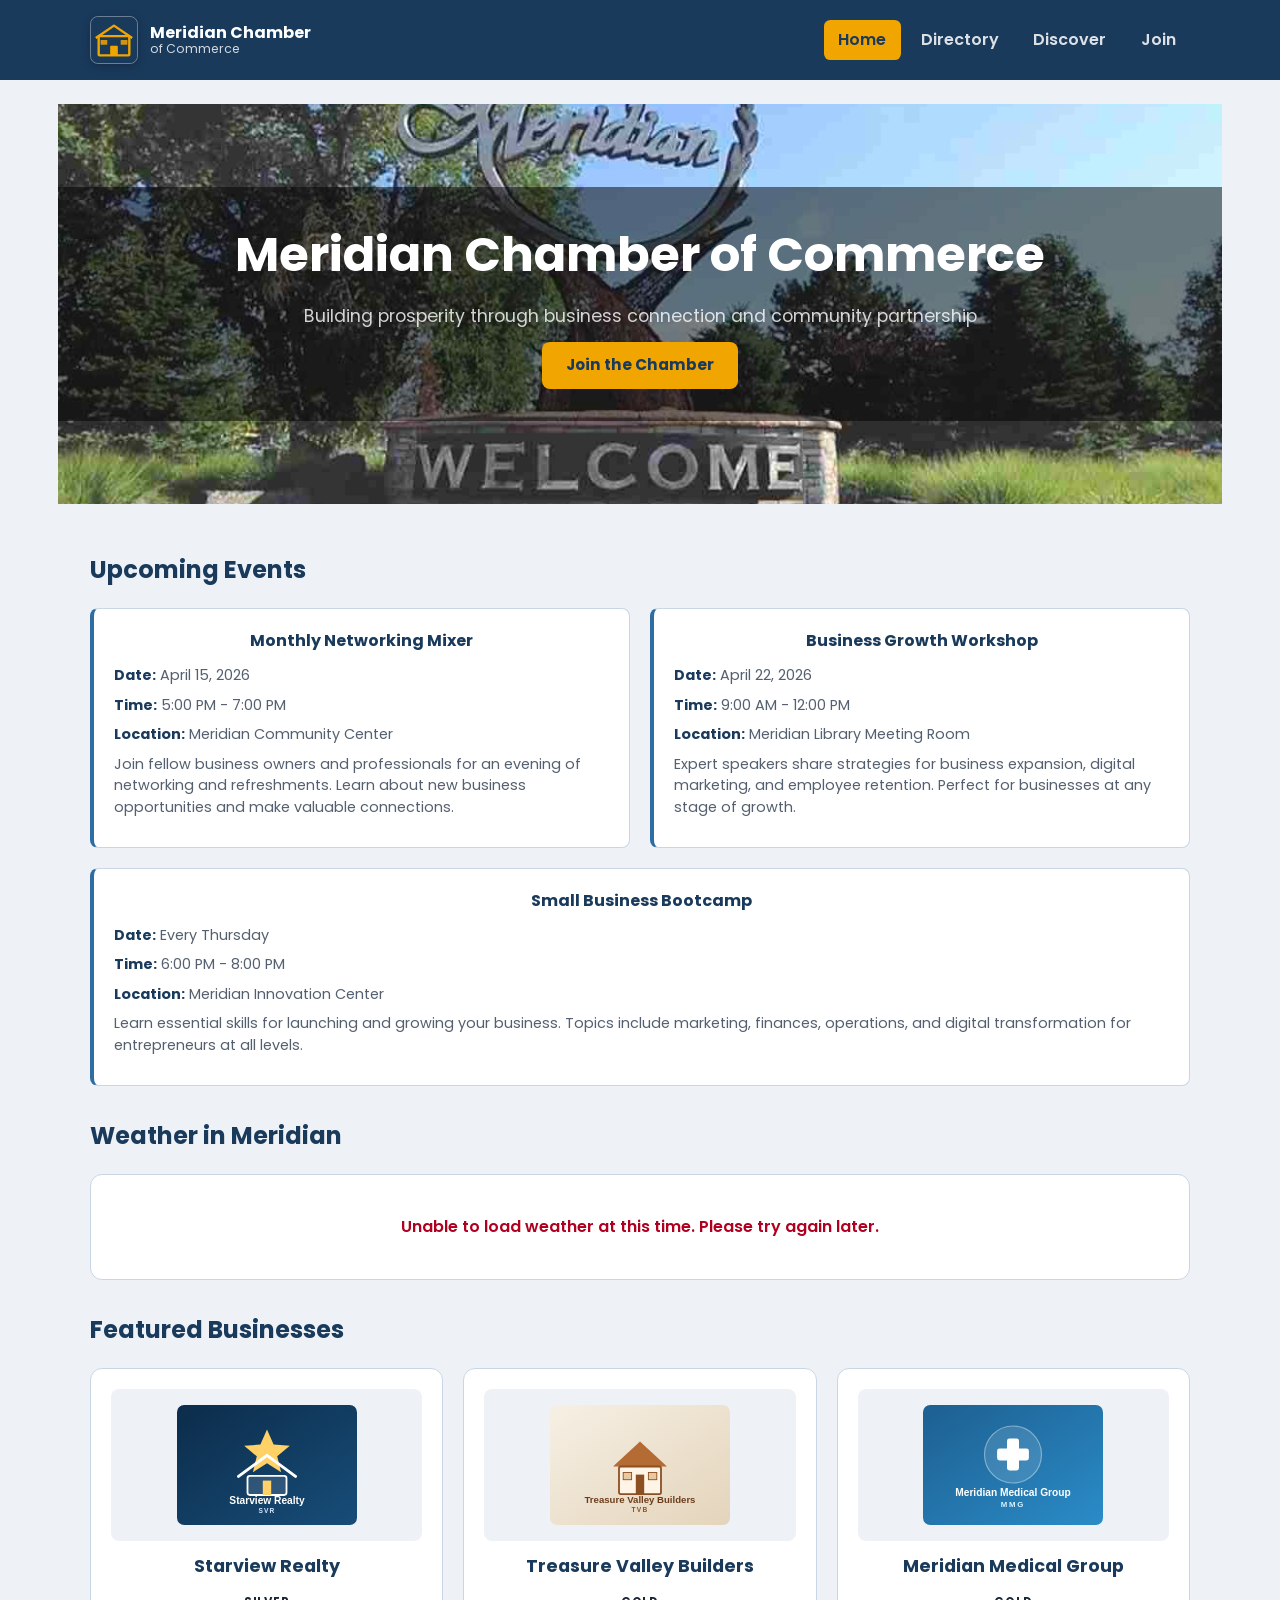
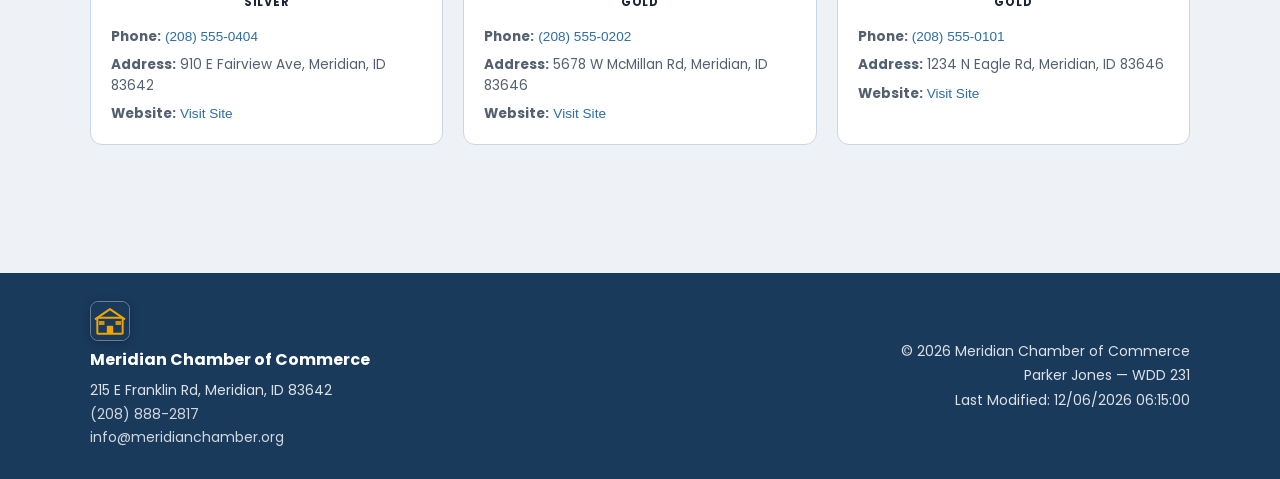
==== commit ec142f23: "Fixed some minor audit issues." ====
--- a/chamber/index.html
+++ b/chamber/index.html
@@ -6,8 +6,8 @@
 	<meta name="description" content="Welcome to the Meridian Chamber of Commerce. Discover local opportunities, connect with businesses, and stay updated with events and weather in Meridian, Idaho.">
 	<meta name="author" content="Parker Jones">
 
-	<meta property="og:title" content="Home | Meridian Chamber of Commerce">
-	<meta property="og:description" content="Welcome to the Meridian Chamber of Commerce. Discover local opportunities, connect with businesses, and stay updated with events and weather.">
+	<meta property="og:title" content="Meridian Chamber of Commerce - Business Community Hub">
+	<meta property="og:description" content="Join Meridian's thriving business community. Connect with local businesses, discover networking opportunities, and stay updated with community events and weather updates.">
 	<meta property="og:image" content="https://aparkerjones.github.io/wdd231/chamber/images/chamber-og.jpg">
 	<meta property="og:url" content="https://aparkerjones.github.io/wdd231/chamber/index.html">
 
--- a/chamber/styles/small.css
+++ b/chamber/styles/small.css
@@ -841,7 +841,7 @@
 }
 
 .modal-content {
-	background-color: var(--color-surface);
+	background-color: #ffffff;
 	margin: 10% auto;
 	padding: 2rem;
 	border-radius: 0.75rem;
@@ -850,6 +850,7 @@
 	position: relative;
 	max-height: 80vh;
 	overflow-y: auto;
+	box-shadow: 0 10px 30px rgba(0, 0, 0, 0.3);
 }
 
 .close {
@@ -877,6 +878,7 @@
 .modal p {
 	margin: 0.5rem 0;
 	line-height: 1.5;
+	color: #1a2535;
 }
 
 .modal h3 {
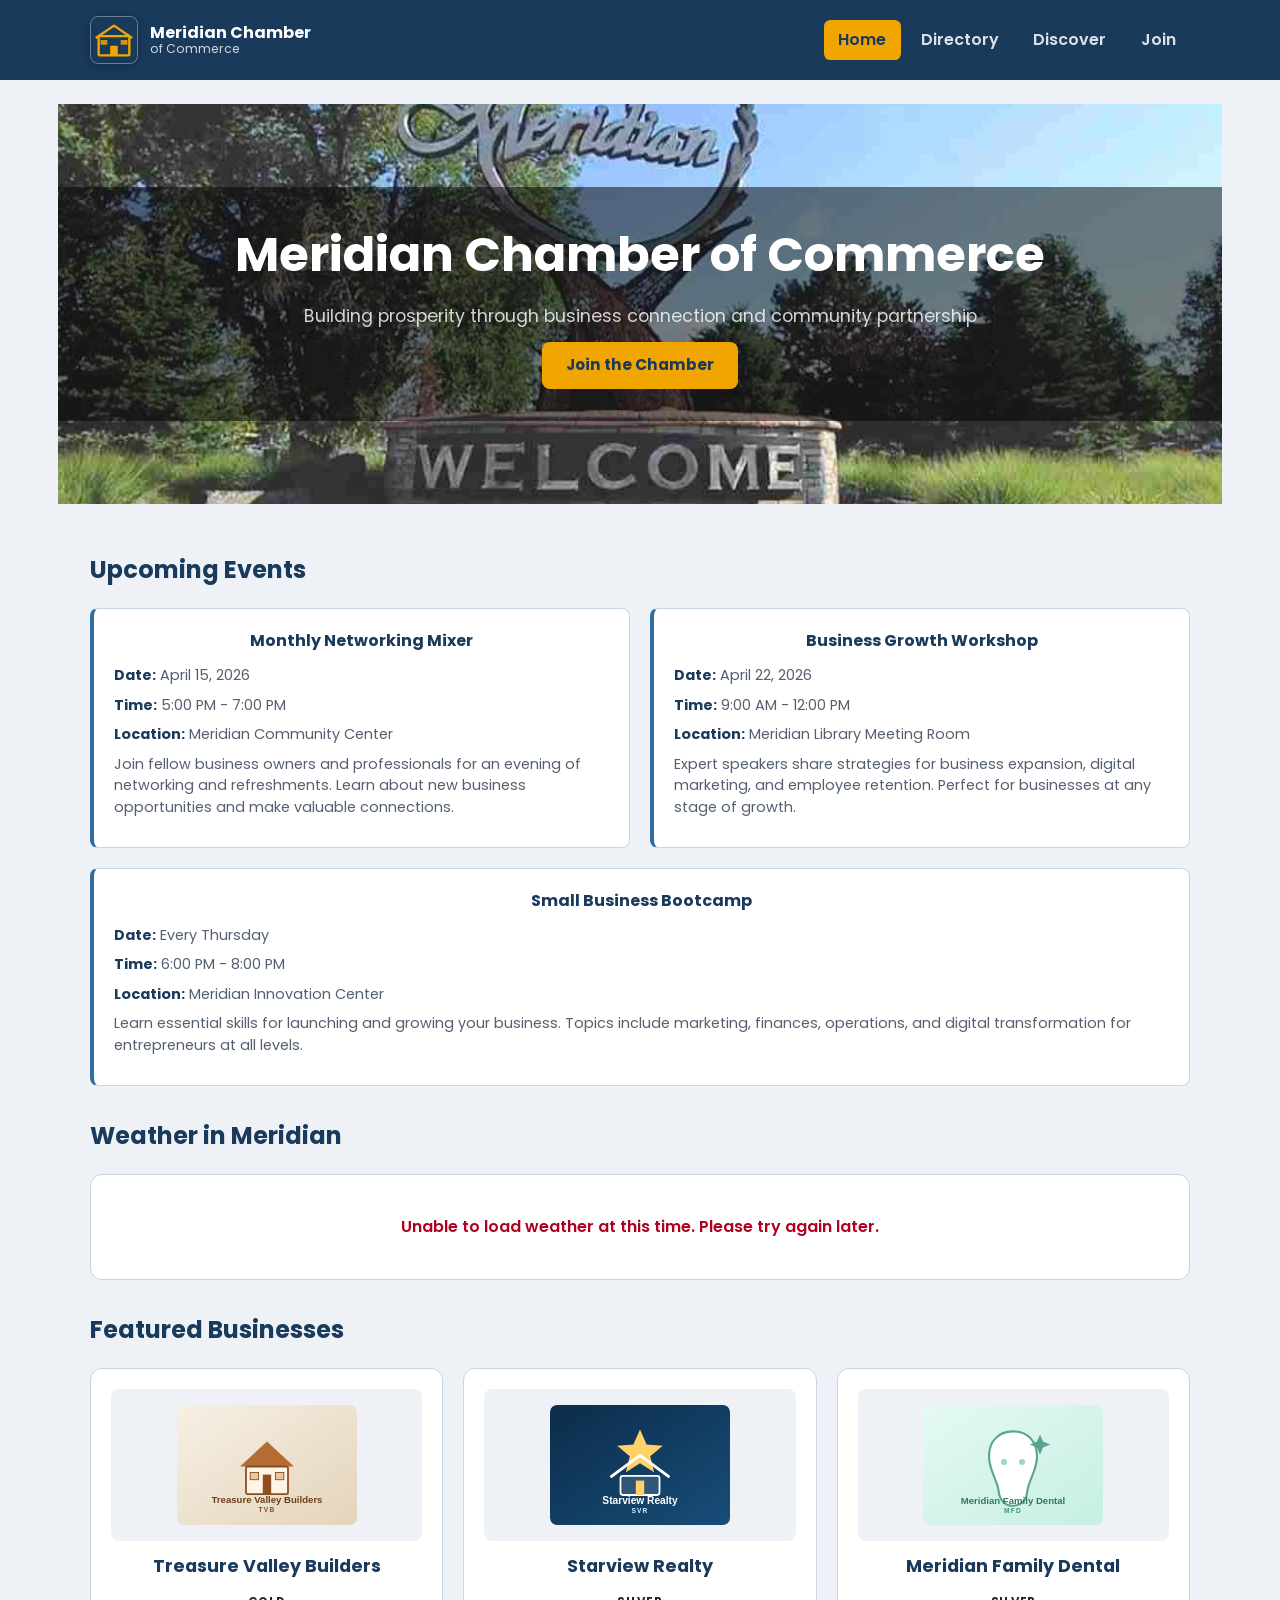
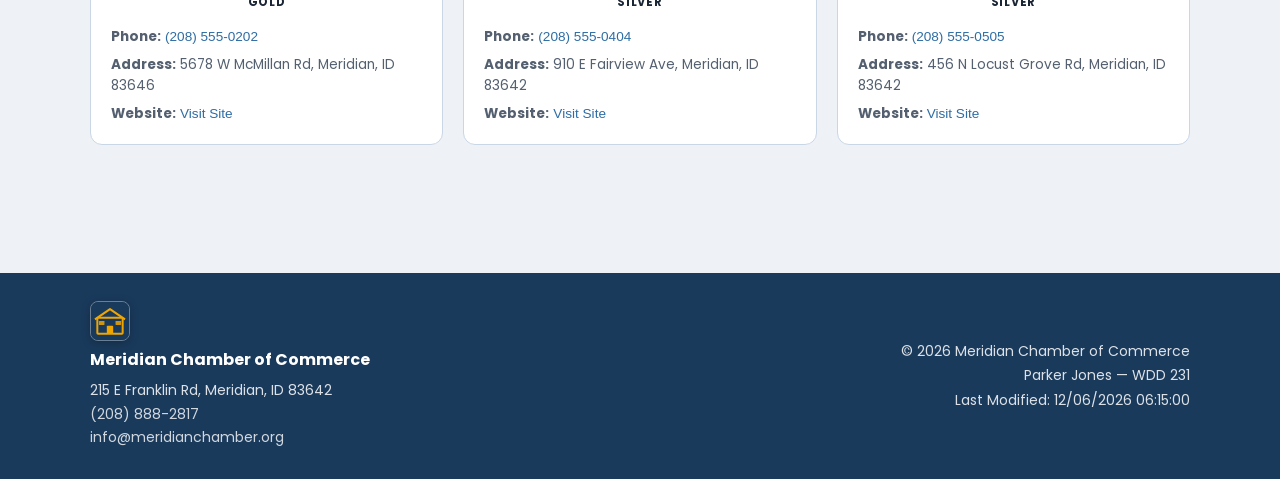
==== commit 83355b48: "Additional audit fixes." ====
--- a/chamber/index.html
+++ b/chamber/index.html
@@ -11,29 +11,7 @@
 	<meta property="og:image" content="https://aparkerjones.github.io/wdd231/chamber/images/chamber-og.jpg">
 	<meta property="og:url" content="https://aparkerjones.github.io/wdd231/chamber/index.html">
 
-	<script type="application/ld+json">
-	{
-		"@context": "https://schema.org",
-		"@type": "Organization",
-		"name": "Meridian Chamber of Commerce",
-		"description": "Building prosperity through business connection and community partnership",
-		"url": "https://aparkerjones.github.io/wdd231/chamber/index.html",
-		"logo": "https://aparkerjones.github.io/wdd231/chamber/images/chamber-logo.svg",
-		"address": {
-			"@type": "PostalAddress",
-			"streetAddress": "215 E Franklin Rd",
-			"addressLocality": "Meridian",
-			"addressRegion": "ID",
-			"postalCode": "83642"
-		},
-		"contactPoint": {
-			"@type": "ContactPoint",
-			"telephone": "+1-208-888-2817",
-			"contactType": "customer service",
-			"email": "info@meridianchamber.org"
-		}
-	}
-	</script>
+	<script type="application/ld+json" id="schema-script"></script>
 
 	<title>Home | Meridian Chamber of Commerce</title>
 	<link rel="icon" href="images/chamber-logo.svg" type="image/svg+xml">
--- a/chamber/styles/small.css
+++ b/chamber/styles/small.css
@@ -848,9 +848,11 @@
 	width: 90%;
 	max-width: 500px;
 	position: relative;
+	z-index: 1001;
 	max-height: 80vh;
 	overflow-y: auto;
 	box-shadow: 0 10px 30px rgba(0, 0, 0, 0.3);
+	border: 2px solid #ffffff;
 }
 
 .close {
@@ -859,31 +861,32 @@
 	right: 1.5rem;
 	font-size: 2rem;
 	font-weight: bold;
-	color: var(--color-muted);
+	color: var(--color-white);
 	cursor: pointer;
 	transition: color 0.3s ease;
+	z-index: 1002;
 }
 
 .close:hover,
 .close:focus {
-	color: var(--color-error);
+	color: var(--color-accent);
 }
 
 .modal h2 {
 	margin: 0 0 1rem;
-	color: var(--color-primary);
+	color: var(--color-white);
 	font-size: 1.4rem;
 }
 
 .modal p {
 	margin: 0.5rem 0;
 	line-height: 1.5;
-	color: #1a2535;
+	color: var(--color-white);
 }
 
 .modal h3 {
 	margin: 1.5rem 0 0.5rem;
-	color: var(--color-primary);
+	color: var(--color-white);
 	font-size: 1.1rem;
 }
 
@@ -895,6 +898,7 @@
 .modal li {
 	margin-bottom: 0.5rem;
 	line-height: 1.4;
+	color: var(--color-white);
 }
 
 /* Thank You Page Styles */
